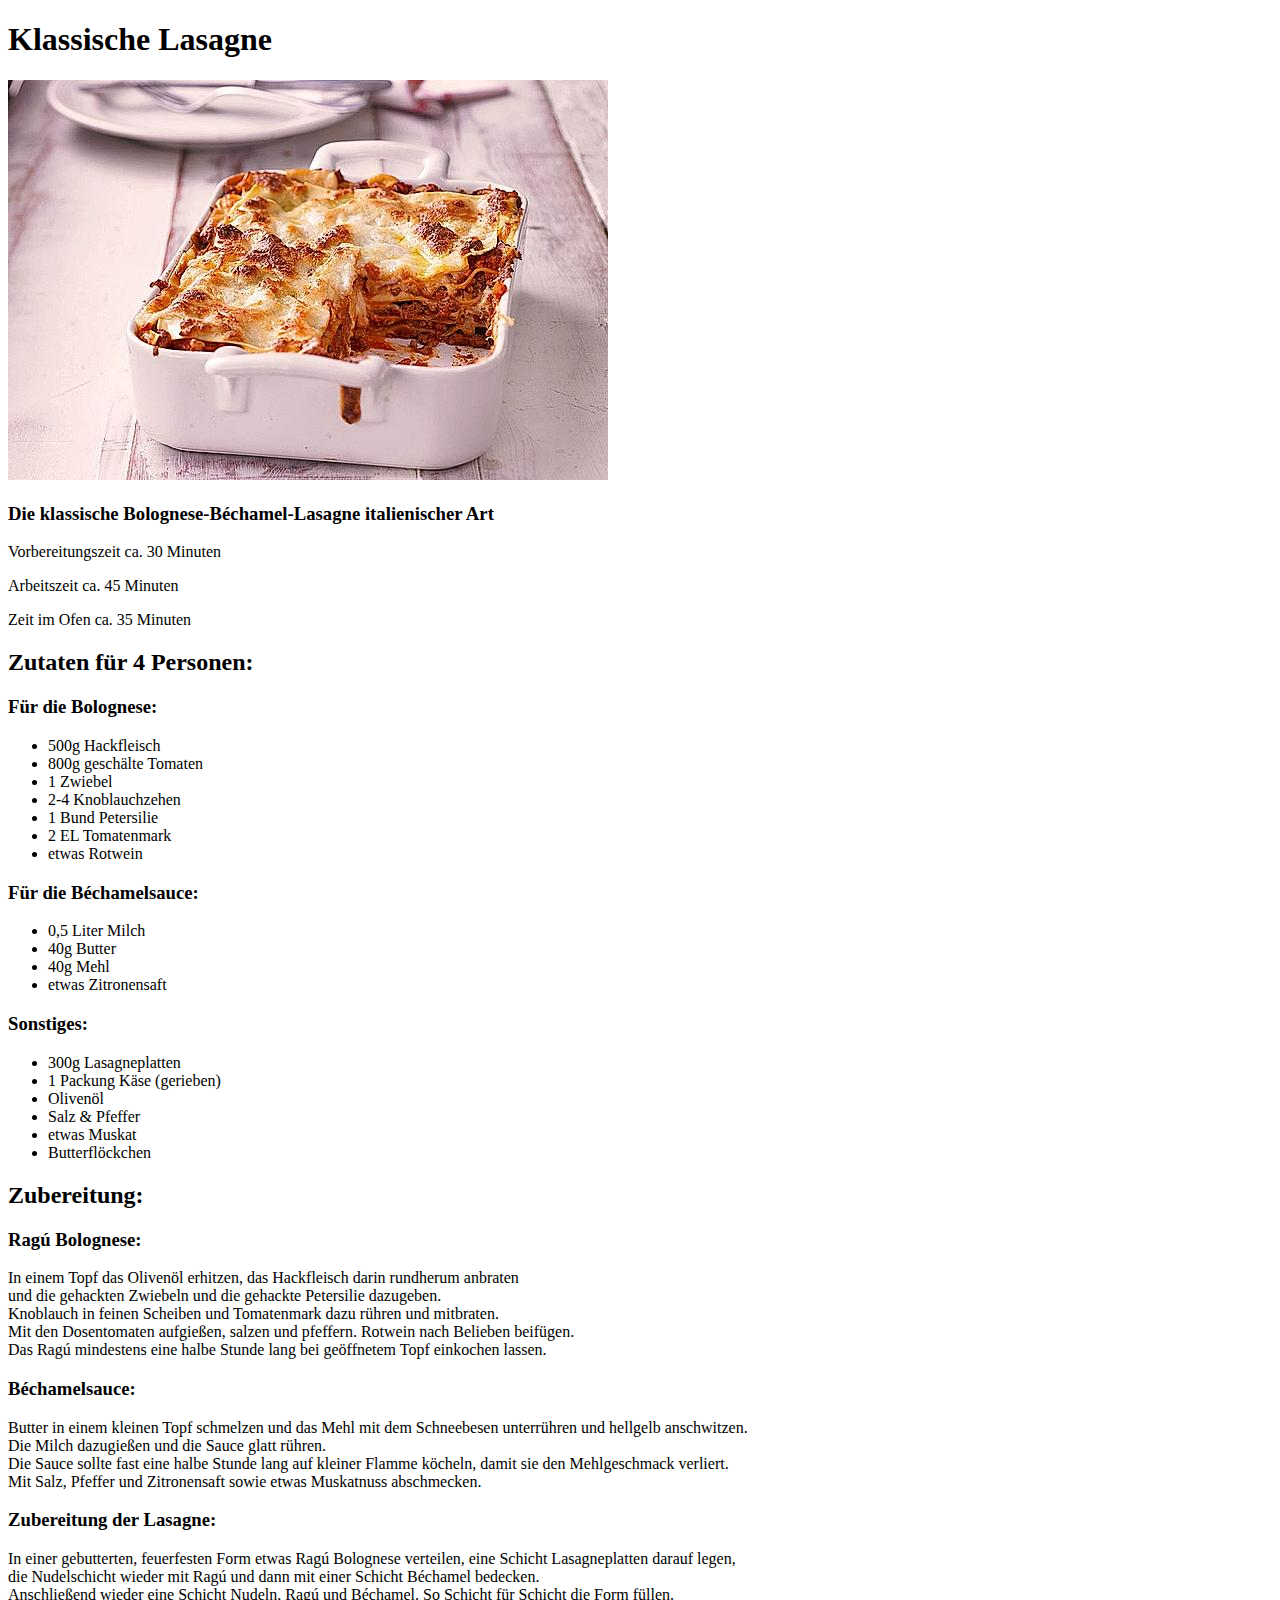
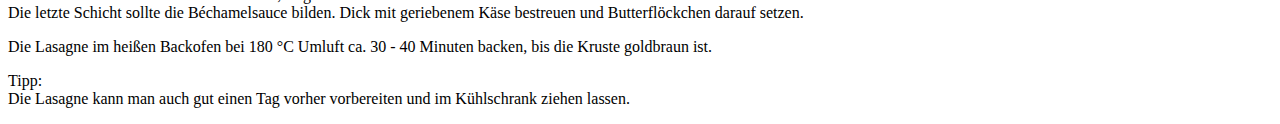
==== recipes/Klassische Lasagne.html @ c7c4d3ad "add new recipe Schweinemedallions, change folder structure" ====
<!DOCTYPE html>
<html lang="en">
<head>
    <meta charset="UTF-8">
    <meta http-equiv="X-UA-Compatible" content="IE=edge">
    <meta name="viewport" content="width=device-width, initial-scale=1.0">
    <title>Document</title>
</head>
<body>
    <h1>Klassische Lasagne</h1>
    <img src="../images/lasagne.jpg" alt="Bild einer Lasagne">
    <h3>Die klassische Bolognese-Béchamel-Lasagne italienischer Art</h3>
    <p>Vorbereitungszeit ca. 30 Minuten</p>
    <p>Arbeitszeit ca. 45 Minuten</p>
    <p>Zeit im Ofen ca. 35 Minuten</p>
    <h2>Zutaten für 4 Personen:</h2>
    <!-- Portionenauswahl hierhin -->
    <h3>Für die Bolognese:</h3>
    <ul>
        <li>500g Hackfleisch</li>
        <li>800g geschälte Tomaten</li>
        <li>1 Zwiebel</li>
        <li>2-4 Knoblauchzehen</li>
        <li>1 Bund Petersilie</li>
        <li>2 EL Tomatenmark</li>
        <li>etwas Rotwein</li>
    </ul>
    <h3>Für die Béchamelsauce:</h3>    
    <ul>
        <li>0,5 Liter Milch</li>
        <li>40g Butter</li>
        <li>40g Mehl</li>
        <li>etwas Zitronensaft</li>
    </ul>
    <h3>Sonstiges:</h3>
    <ul>
        <li>300g Lasagneplatten</li>
        <li>1 Packung Käse (gerieben)</li>
        <li>Olivenöl</li>
        <li>Salz & Pfeffer</li>
        <li>etwas Muskat</li>
        <li>Butterflöckchen</li>
    </ul>
    <h2>Zubereitung:</h2>
    <h3>Ragú Bolognese:</h3>
    <p>
        In einem Topf das Olivenöl erhitzen, das Hackfleisch darin rundherum anbraten<br>
        und die gehackten Zwiebeln und die gehackte Petersilie dazugeben.<br>
        Knoblauch in feinen Scheiben und Tomatenmark dazu rühren und mitbraten.<br>
        Mit den Dosentomaten aufgießen, salzen und pfeffern. Rotwein nach Belieben beifügen.<br>
        Das Ragú mindestens eine halbe Stunde lang bei geöffnetem Topf einkochen lassen.
    </p>
    <h3>Béchamelsauce:</h3>
    <p>
        Butter in einem kleinen Topf schmelzen und das Mehl mit dem Schneebesen unterrühren und hellgelb anschwitzen.<br>
        Die Milch dazugießen und die Sauce glatt rühren.<br>
        Die Sauce sollte fast eine halbe Stunde lang auf kleiner Flamme köcheln, damit sie den Mehlgeschmack verliert.<br>
        Mit Salz, Pfeffer und Zitronensaft sowie etwas Muskatnuss abschmecken.
    </p>
    <h3>Zubereitung der Lasagne:</h3>
    <p>
        In einer gebutterten, feuerfesten Form etwas Ragú Bolognese verteilen, eine Schicht Lasagneplatten darauf legen,<br>
        die Nudelschicht wieder mit Ragú und dann mit einer Schicht Béchamel bedecken.<br>
        Anschließend wieder eine Schicht Nudeln, Ragú und Béchamel. So Schicht für Schicht die Form füllen.<br>
        Die letzte Schicht sollte die Béchamelsauce bilden. Dick mit geriebenem Käse bestreuen und Butterflöckchen darauf setzen.
    </p>
    <p>
        Die Lasagne im heißen Backofen bei 180 °C Umluft ca. 30 - 40 Minuten backen, bis die Kruste goldbraun ist.<br>
    </p>
    <p>
        Tipp:<br>
        Die Lasagne kann man auch gut einen Tag vorher vorbereiten und im Kühlschrank ziehen lassen.
    </p>
</body>
</html>
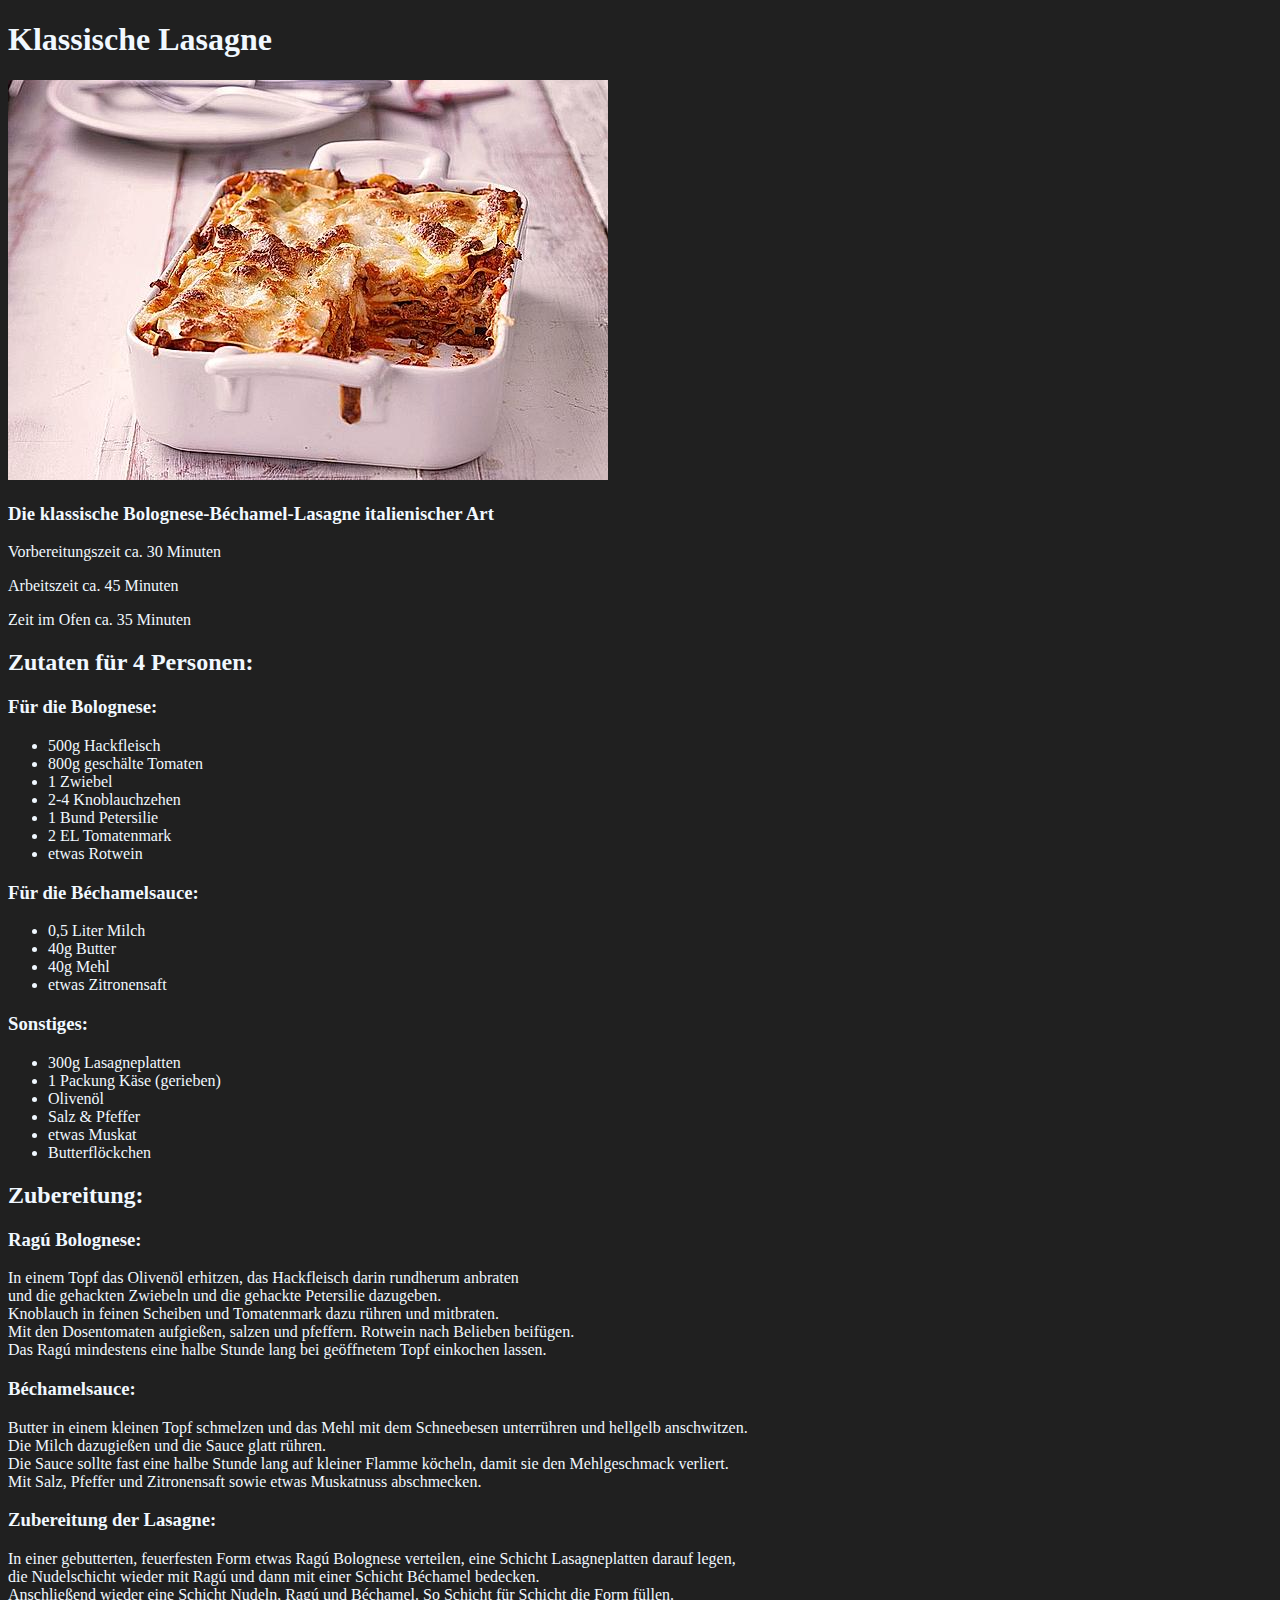
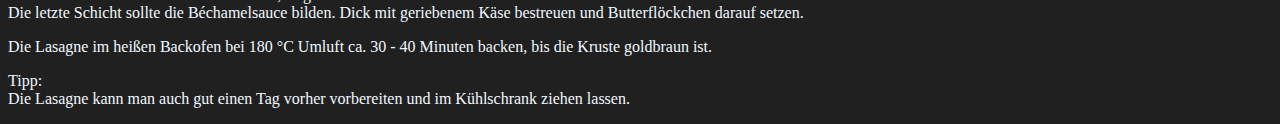
==== commit 84f4d8af: "introduce simple css, minor fixes" ====
--- a/recipes/Klassische Lasagne.html
+++ b/recipes/Klassische Lasagne.html
@@ -1,10 +1,11 @@
 <!DOCTYPE html>
-<html lang="en">
+<html lang="de">
 <head>
     <meta charset="UTF-8">
     <meta http-equiv="X-UA-Compatible" content="IE=edge">
     <meta name="viewport" content="width=device-width, initial-scale=1.0">
-    <title>Document</title>
+    <title>Klassische Lasagne</title>
+    <link rel="stylesheet" href="../style.css">
 </head>
 <body>
     <h1>Klassische Lasagne</h1>
--- a/style.css
+++ b/style.css
@@ -0,0 +1,6 @@
+*
+{
+    font-family: 'Times New Roman', Times, serif;
+    background-color: rgb(32, 32, 32);
+    color: aliceblue;
+}
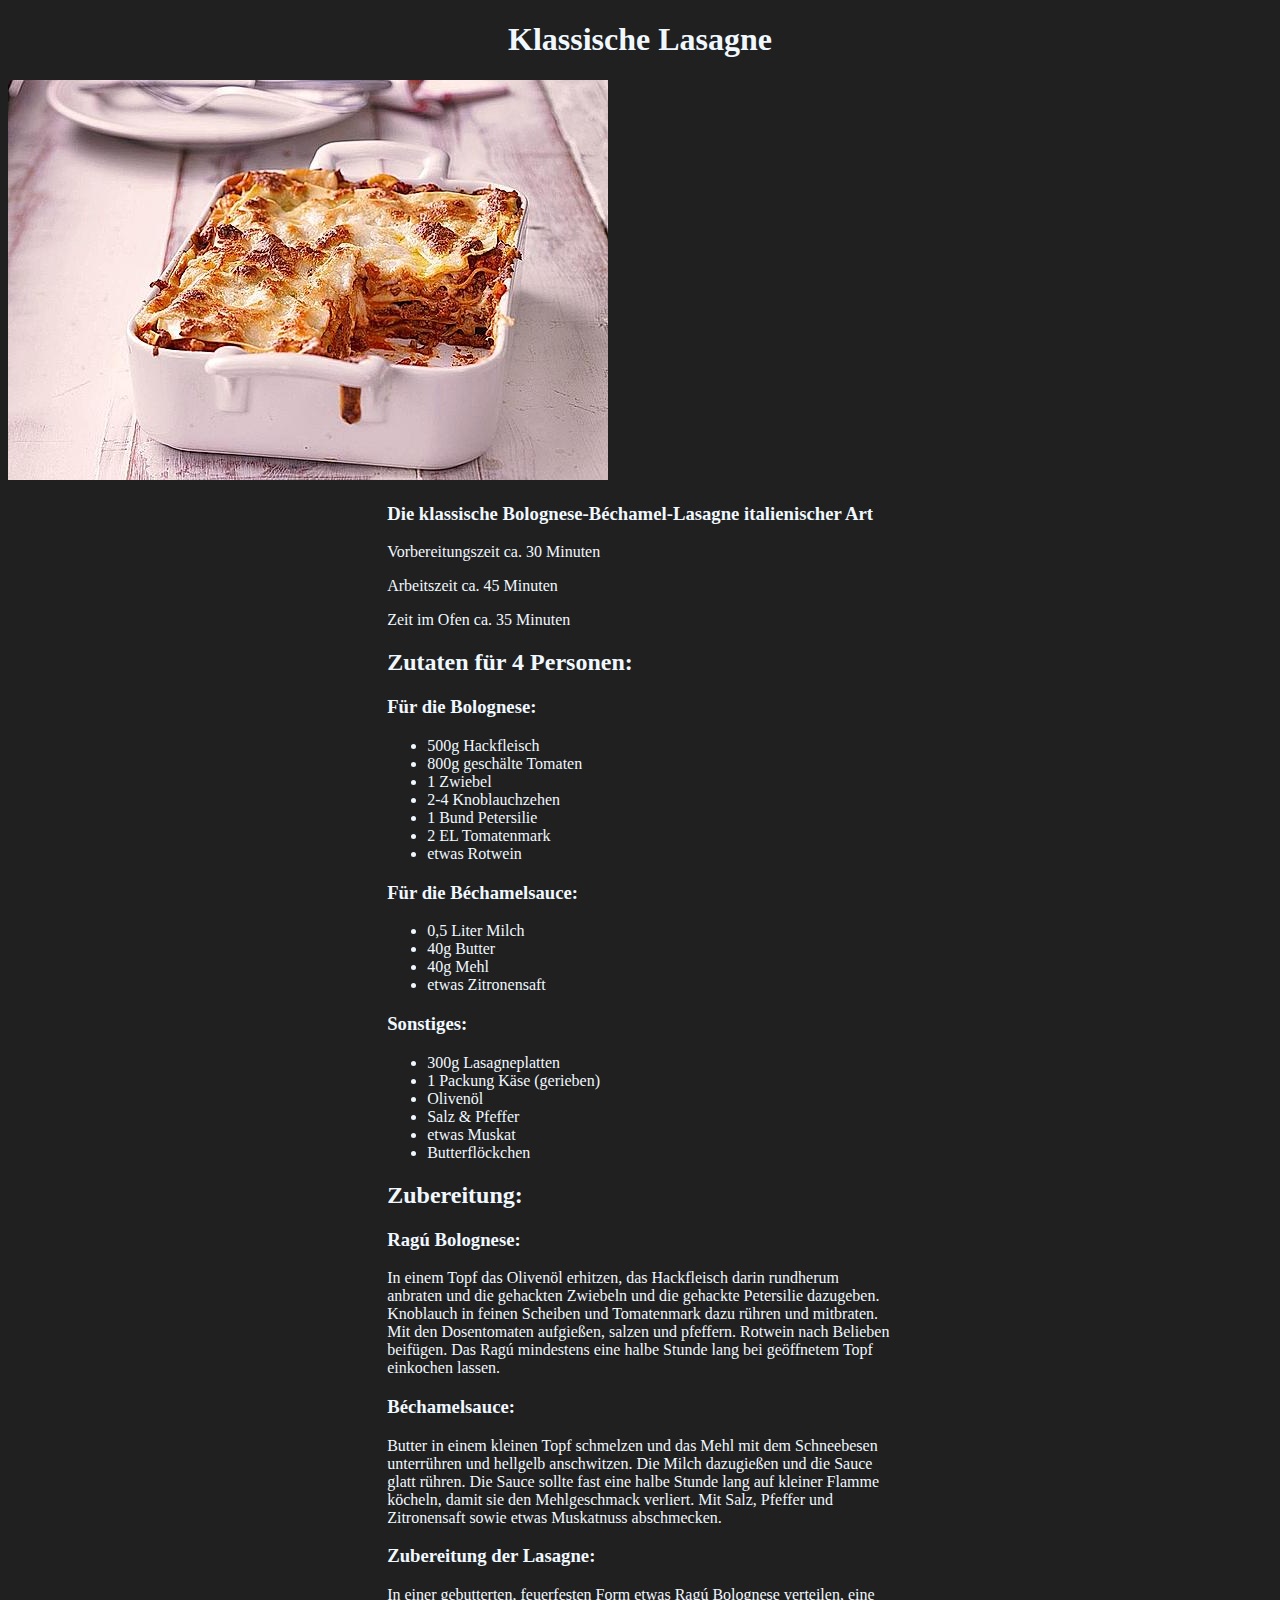
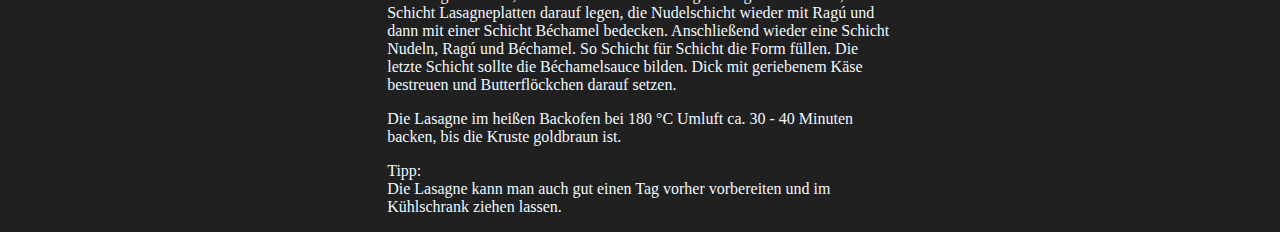
==== commit 64ec6b8b: "add basic styles, align texts, set divs" ====
--- a/recipes/Klassische Lasagne.html
+++ b/recipes/Klassische Lasagne.html
@@ -8,69 +8,74 @@
     <link rel="stylesheet" href="../style.css">
 </head>
 <body>
-    <h1>Klassische Lasagne</h1>
-    <img src="../images/lasagne.jpg" alt="Bild einer Lasagne">
-    <h3>Die klassische Bolognese-Béchamel-Lasagne italienischer Art</h3>
-    <p>Vorbereitungszeit ca. 30 Minuten</p>
-    <p>Arbeitszeit ca. 45 Minuten</p>
-    <p>Zeit im Ofen ca. 35 Minuten</p>
-    <h2>Zutaten für 4 Personen:</h2>
-    <!-- Portionenauswahl hierhin -->
-    <h3>Für die Bolognese:</h3>
-    <ul>
-        <li>500g Hackfleisch</li>
-        <li>800g geschälte Tomaten</li>
-        <li>1 Zwiebel</li>
-        <li>2-4 Knoblauchzehen</li>
-        <li>1 Bund Petersilie</li>
-        <li>2 EL Tomatenmark</li>
-        <li>etwas Rotwein</li>
-    </ul>
-    <h3>Für die Béchamelsauce:</h3>    
-    <ul>
-        <li>0,5 Liter Milch</li>
-        <li>40g Butter</li>
-        <li>40g Mehl</li>
-        <li>etwas Zitronensaft</li>
-    </ul>
-    <h3>Sonstiges:</h3>
-    <ul>
-        <li>300g Lasagneplatten</li>
-        <li>1 Packung Käse (gerieben)</li>
-        <li>Olivenöl</li>
-        <li>Salz & Pfeffer</li>
-        <li>etwas Muskat</li>
-        <li>Butterflöckchen</li>
-    </ul>
+    <div class="rezeptname"><h1>Klassische Lasagne</h1></div>
+    <img class="rezeptbild" src="../images/lasagne.jpg" alt="Bild einer Lasagne">
+    <div class="beschreibung"><h3>Die klassische Bolognese-Béchamel-Lasagne italienischer Art</h3></div>
+    <div class="zeit">
+        <p>Vorbereitungszeit ca. 30 Minuten</p>
+        <p>Arbeitszeit ca. 45 Minuten</p>
+        <p>Zeit im Ofen ca. 35 Minuten</p>
+    </div>
+    <div class = "zutatenliste">
+        <h2>Zutaten für 4 Personen:</h2>
+        <h3>Für die Bolognese:</h3>
+        <ul>
+            <li>500g Hackfleisch</li>
+            <li>800g geschälte Tomaten</li>
+            <li>1 Zwiebel</li>
+            <li>2-4 Knoblauchzehen</li>
+            <li>1 Bund Petersilie</li>
+            <li>2 EL Tomatenmark</li>
+            <li>etwas Rotwein</li>
+        </ul>
+        <h3>Für die Béchamelsauce:</h3>    
+        <ul>
+            <li>0,5 Liter Milch</li>
+            <li>40g Butter</li>
+            <li>40g Mehl</li>
+            <li>etwas Zitronensaft</li>
+        </ul>
+        <h3>Sonstiges:</h3>
+        <ul>
+            <li>300g Lasagneplatten</li>
+            <li>1 Packung Käse (gerieben)</li>
+            <li>Olivenöl</li>
+            <li>Salz & Pfeffer</li>
+            <li>etwas Muskat</li>
+            <li>Butterflöckchen</li>
+        </ul>
+    </div>
+    <div class ="zubereitung">
     <h2>Zubereitung:</h2>
     <h3>Ragú Bolognese:</h3>
     <p>
-        In einem Topf das Olivenöl erhitzen, das Hackfleisch darin rundherum anbraten<br>
-        und die gehackten Zwiebeln und die gehackte Petersilie dazugeben.<br>
-        Knoblauch in feinen Scheiben und Tomatenmark dazu rühren und mitbraten.<br>
-        Mit den Dosentomaten aufgießen, salzen und pfeffern. Rotwein nach Belieben beifügen.<br>
+        In einem Topf das Olivenöl erhitzen, das Hackfleisch darin rundherum anbraten
+        und die gehackten Zwiebeln und die gehackte Petersilie dazugeben.
+        Knoblauch in feinen Scheiben und Tomatenmark dazu rühren und mitbraten.
+        Mit den Dosentomaten aufgießen, salzen und pfeffern. Rotwein nach Belieben beifügen.
         Das Ragú mindestens eine halbe Stunde lang bei geöffnetem Topf einkochen lassen.
     </p>
     <h3>Béchamelsauce:</h3>
     <p>
-        Butter in einem kleinen Topf schmelzen und das Mehl mit dem Schneebesen unterrühren und hellgelb anschwitzen.<br>
-        Die Milch dazugießen und die Sauce glatt rühren.<br>
-        Die Sauce sollte fast eine halbe Stunde lang auf kleiner Flamme köcheln, damit sie den Mehlgeschmack verliert.<br>
+        Butter in einem kleinen Topf schmelzen und das Mehl mit dem Schneebesen unterrühren und hellgelb anschwitzen.
+        Die Milch dazugießen und die Sauce glatt rühren.
+        Die Sauce sollte fast eine halbe Stunde lang auf kleiner Flamme köcheln, damit sie den Mehlgeschmack verliert.
         Mit Salz, Pfeffer und Zitronensaft sowie etwas Muskatnuss abschmecken.
     </p>
     <h3>Zubereitung der Lasagne:</h3>
     <p>
-        In einer gebutterten, feuerfesten Form etwas Ragú Bolognese verteilen, eine Schicht Lasagneplatten darauf legen,<br>
-        die Nudelschicht wieder mit Ragú und dann mit einer Schicht Béchamel bedecken.<br>
-        Anschließend wieder eine Schicht Nudeln, Ragú und Béchamel. So Schicht für Schicht die Form füllen.<br>
+        In einer gebutterten, feuerfesten Form etwas Ragú Bolognese verteilen, eine Schicht Lasagneplatten darauf legen,
+        die Nudelschicht wieder mit Ragú und dann mit einer Schicht Béchamel bedecken.
+        Anschließend wieder eine Schicht Nudeln, Ragú und Béchamel. So Schicht für Schicht die Form füllen.
         Die letzte Schicht sollte die Béchamelsauce bilden. Dick mit geriebenem Käse bestreuen und Butterflöckchen darauf setzen.
     </p>
     <p>
-        Die Lasagne im heißen Backofen bei 180 °C Umluft ca. 30 - 40 Minuten backen, bis die Kruste goldbraun ist.<br>
+        Die Lasagne im heißen Backofen bei 180 °C Umluft ca. 30 - 40 Minuten backen, bis die Kruste goldbraun ist.
     </p>
     <p>
         Tipp:<br>
         Die Lasagne kann man auch gut einen Tag vorher vorbereiten und im Kühlschrank ziehen lassen.
     </p>
+    </div>
 </body>
 </html>--- a/style.css
+++ b/style.css
@@ -1,6 +1,24 @@
 *
 {
-    font-family: 'Times New Roman', Times, serif;
+    font-family: 'Times New Roman', Times, serif, Arial, Helvetica, sans-serif;
     background-color: rgb(32, 32, 32);
     color: aliceblue;
 }
+
+.zutatenliste, .zubereitung, .beschreibung, .rezeptname, .zeit 
+{
+    margin-left: 30%;
+    margin-right: 30%;
+    text-align: left;
+}
+.rezeptname
+{
+    text-align: center;
+}
+.rezeptbild
+{
+
+}
+.zeit
+{
+}